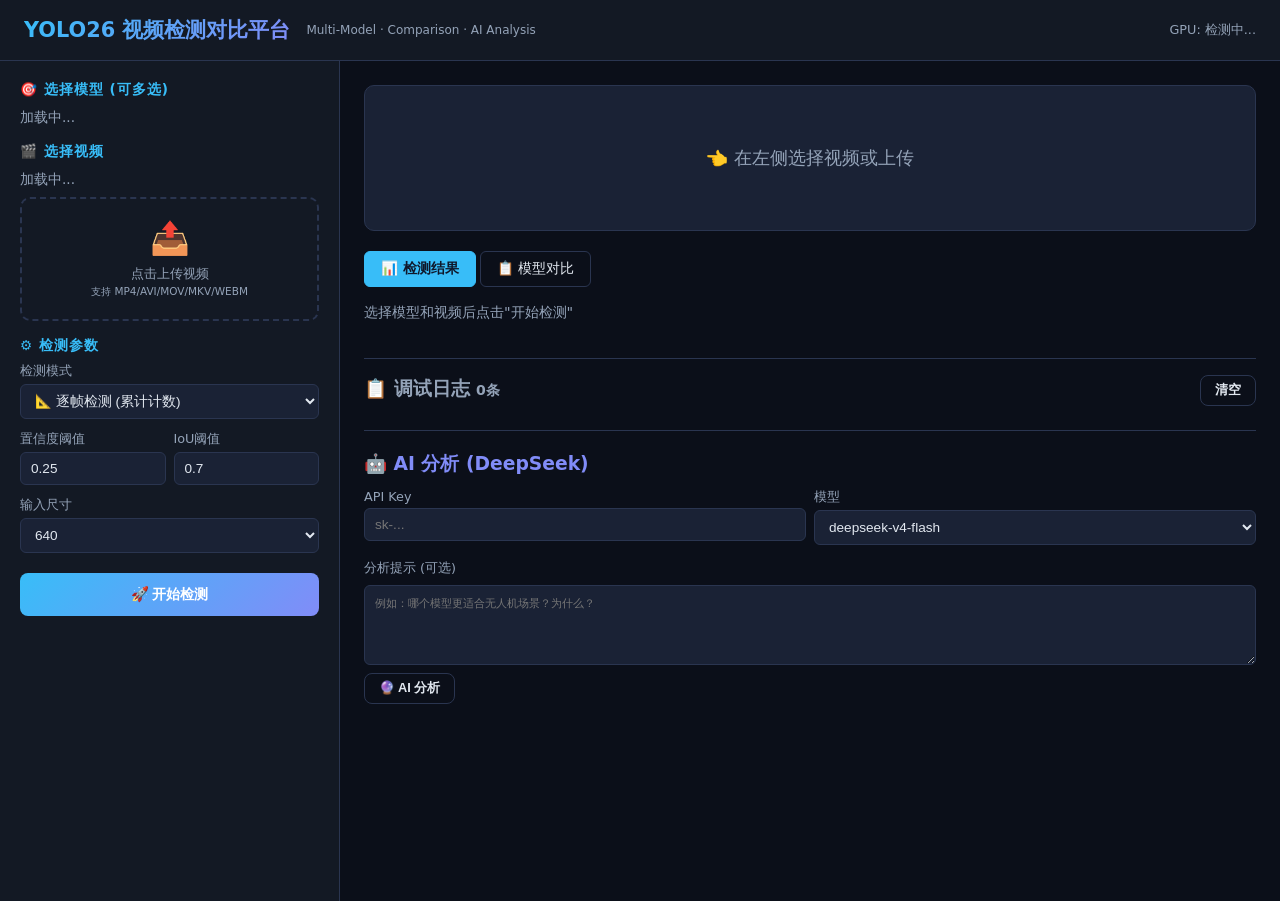
==== webapp/templates/index.html @ b9c60758 "v0.3: P2-Tracking改进模型训练 + 检测对比平台 + 知识库体系 ## 新增 - P2-Tracking改进模型 (ECA+CoordAtt+DySample+WeightedConc" ====
<!DOCTYPE html>
<html lang="zh-CN">
<head>
<meta charset="UTF-8">
<meta name="viewport" content="width=device-width, initial-scale=1.0">
<title>YOLO26 视频检测对比平台</title>
<style>
:root {
    --bg: #0b0f19;
    --bg2: #131924;
    --card: #1a2235;
    --card2: #1e2840;
    --border: #2a3550;
    --text: #e2e8f0;
    --text2: #94a3b8;
    --blue: #38bdf8;
    --purple: #818cf8;
    --pink: #f472b6;
    --green: #34d399;
    --yellow: #fbbf24;
    --red: #f87171;
    --radius: 10px;
    --shadow: 0 4px 24px rgba(0,0,0,0.4);
}
* { margin:0; padding:0; box-sizing:border-box; }
body {
    font-family: 'Segoe UI','PingFang SC','Microsoft YaHei',system-ui,sans-serif;
    background: var(--bg);
    color: var(--text);
    min-height: 100vh;
}
.header {
    background: var(--bg2);
    border-bottom: 1px solid var(--border);
    padding: 16px 24px;
    display: flex; align-items: center; gap: 16px;
    position: sticky; top:0; z-index: 50;
}
.header h1 {
    font-size: 1.3em;
    background: linear-gradient(135deg, var(--blue), var(--purple));
    -webkit-background-clip: text; -webkit-text-fill-color: transparent;
    background-clip: text;
}
.header .badge { font-size:0.75em; color:var(--text2); }

.main { display: grid; grid-template-columns: 340px 1fr; gap:0; min-height: calc(100vh - 60px); }

/* ─── Left Panel ─── */
.sidebar {
    background: var(--bg2);
    border-right: 1px solid var(--border);
    padding: 20px;
    overflow-y: auto;
    max-height: calc(100vh - 60px);
}
.sidebar h3 {
    font-size: 0.85em; color: var(--blue); text-transform: uppercase;
    letter-spacing: 1px; margin: 16px 0 8px;
}
.sidebar h3:first-child { margin-top:0; }

/* Model cards */
.model-folder { margin-bottom: 12px; }
.model-folder-title {
    font-size: 0.82em; font-weight: 700; color: var(--purple);
    padding: 6px 10px; background: rgba(129,140,248,0.08);
    border-radius: 6px; margin-bottom: 4px; cursor: pointer;
}
.model-item {
    display: flex; align-items: center; gap: 8px;
    padding: 8px 10px; border-radius: 6px; cursor: pointer;
    transition: background 0.15s; font-size:0.85em;
}
.model-item:hover { background: var(--card); }
.model-item input { accent-color: var(--blue); }
.model-item .size { color: var(--text2); font-size:0.78em; margin-left:auto; }

/* Video list */
.video-item {
    padding: 8px 10px; border-radius: 6px; cursor: pointer;
    font-size:0.84em; transition: background 0.15s;
    border: 1px solid transparent;
}
.video-item:hover { background: var(--card); }
.video-item.active { border-color: var(--blue); background: rgba(56,189,248,0.08); }
.video-item .folder-tag { font-size:0.7em; color:var(--text2); }

/* Controls */
.control-group { margin-bottom: 12px; }
.control-group label { display:block; font-size:0.8em; color:var(--text2); margin-bottom:4px; }
.control-group input, .control-group select {
    width:100%; padding:8px 10px; border-radius:6px; border:1px solid var(--border);
    background: var(--card); color: var(--text); font-size:0.85em;
}
.control-row { display:flex; gap:8px; }
.control-row .control-group { flex:1; }

.btn {
    width:100%; padding:12px; border:none; border-radius:8px; font-size:0.9em;
    font-weight:700; cursor:pointer; transition: all 0.15s; margin-top:8px;
}
.btn-primary { background: linear-gradient(135deg, var(--blue), var(--purple)); color:#fff; }
.btn-primary:hover { opacity:0.9; transform: translateY(-1px); }
.btn-primary:disabled { opacity:0.4; cursor:not-allowed; transform:none; }
.btn-sm { width:auto; padding:6px 14px; font-size:0.8em; margin-top:4px; }
.btn-outline {
    background: transparent; border:1px solid var(--border); color: var(--text);
}
.btn-outline:hover { border-color: var(--blue); }

/* Upload area */
.upload-zone {
    border: 2px dashed var(--border); border-radius: var(--radius);
    padding: 20px; text-align: center; cursor: pointer; margin-top:8px;
    transition: border-color 0.15s;
}
.upload-zone:hover { border-color: var(--blue); }
.upload-zone .icon { font-size: 2em; margin-bottom:8px; }
.upload-zone p { font-size:0.82em; color:var(--text2); }

/* ─── Right Panel ─── */
.content { padding: 24px; overflow-y: auto; }
.video-preview {
    width:100%; max-height:400px; background:var(--card); border-radius:var(--radius);
    border:1px solid var(--border); display:flex; align-items:center; justify-content:center;
    margin-bottom: 20px; position: relative; overflow:hidden;
}
.video-preview video { width:100%; max-height:400px; border-radius:var(--radius); }
.video-preview .placeholder { color:var(--text2); font-size:1.1em; text-align:center; padding:60px; }

/* Progress bar */
.progress-wrap {
    background: var(--card); border-radius:20px; height:8px; margin: 12px 0;
    overflow:hidden; border:1px solid var(--border);
}
.progress-bar {
    height:100%; border-radius:20px; background: linear-gradient(90deg, var(--blue), var(--green));
    transition: width 0.3s; width:0%;
}

/* Results */
.result-grid { display: grid; grid-template-columns: repeat(auto-fit, minmax(400px, 1fr)); gap: 16px; margin-top: 16px; }
.result-card {
    background: var(--card); border:1px solid var(--border); border-radius:var(--radius); padding:20px;
}
.result-card h3 { font-size:1em; margin-bottom: 12px; color: var(--blue); border-bottom:1px solid var(--border); padding-bottom:8px; }
.result-card .metric-row {
    display:flex; justify-content:space-between; padding:4px 0; font-size:0.85em;
    border-bottom: 1px solid rgba(42,53,80,0.5);
}
.result-card .metric-row .val { font-weight: 700; }

/* Comparison table */
.comp-table { width:100%; border-collapse:collapse; margin-top:12px; font-size:0.85em; }
.comp-table th { background: rgba(56,189,248,0.1); padding:10px 12px; text-align:left; color: var(--blue); font-weight:600; border-bottom:2px solid var(--border); }
.comp-table td { padding:10px 12px; border-bottom:1px solid var(--border); }
.comp-table tr:last-child td { border-bottom:none; }
.comp-table .highlight { color: var(--green); font-weight:700; }

/* Chart bars */
.bar-chart { margin:8px 0; }
.bar-chart .bar-row { display:flex; align-items:center; gap:8px; margin:4px 0; font-size:0.82em; }
.bar-chart .bar-label { width:100px; text-align:right; flex-shrink:0; }
.bar-chart .bar-track { flex:1; height:20px; background:var(--bg); border-radius:10px; overflow:hidden; position:relative; }
.bar-chart .bar-fill { height:100%; border-radius:10px; transition: width 0.5s; display:flex; align-items:center; padding-left:8px; font-size:0.75em; font-weight:700; color:#0f172a; }

/* DeepSeek Panel */
.ai-panel { margin-top:24px; border-top:1px solid var(--border); padding-top:20px; }
.ai-panel h3 { color:var(--purple); margin-bottom:12px; }
.ai-panel textarea { width:100%; height:80px; background:var(--card); border:1px solid var(--border); border-radius:6px; color:var(--text); padding:10px; font-size:0.85em; resize:vertical; margin-top:8px; }
.ai-response { background: var(--card); border:1px solid var(--border); border-radius:var(--radius); padding:16px; margin-top:12px; font-size:0.85em; line-height:1.7; white-space:pre-wrap; display:none; }

/* Status indicators */
.status { display:inline-block; width:8px; height:8px; border-radius:50%; margin-right:6px; }
.status.running { background:var(--yellow); animation: pulse 1s infinite; }
.status.done { background:var(--green); }
.status.error { background:var(--red); }
@keyframes pulse { 0%,100%{opacity:1} 50%{opacity:0.3} }

/* Toast */
.toast {
    position:fixed; top:20px; right:20px; padding:12px 20px; border-radius:8px;
    z-index:1000; font-size:0.85em; font-weight:600; display:none;
    animation: slideIn 0.3s ease;
}
.toast.success { background:var(--green); color:#0f172a; }
.toast.error { background:var(--red); color:#fff; }
@keyframes slideIn { from { transform:translateX(100%); opacity:0; } to { transform:translateX(0); opacity:1; } }

.tabs { display:flex; gap:4px; margin-bottom:16px; }
.tab {
    padding:8px 16px; border-radius:6px; cursor:pointer; font-size:0.85em;
    border:1px solid var(--border); transition:all 0.15s;
}
.tab.active { background:var(--blue); color:#0f172a; border-color:var(--blue); font-weight:700; }
.tab:hover:not(.active) { border-color:var(--text2); }

/* Responsive */
@media (max-width:900px) {
    .main { grid-template-columns: 1fr; }
    .sidebar { max-height:none; border-right:none; border-bottom:1px solid var(--border); }
    .result-grid { grid-template-columns: 1fr; }
}
</style>
</head>
<body>

<div class="header">
    <h1>YOLO26 视频检测对比平台</h1>
    <span class="badge">Multi-Model · Comparison · AI Analysis</span>
    <span style="margin-left:auto; font-size:0.8em; color:var(--text2);" id="gpuStatus">GPU: 检测中...</span>
</div>

<!-- Toast -->
<div class="toast" id="toast"></div>

<div class="main">
<!-- ═══ Left Sidebar ═══ -->
<div class="sidebar">

<h3>🎯 选择模型 (可多选)</h3>
<div id="modelList"><span style="color:var(--text2);font-size:0.85em;">加载中...</span></div>

<h3>🎬 选择视频</h3>
<div id="videoList"><span style="color:var(--text2);font-size:0.85em;">加载中...</span></div>

<div class="upload-zone" id="uploadZone" onclick="document.getElementById('fileInput').click()">
    <div class="icon">📤</div>
    <p>点击上传视频<br><span style="font-size:0.8em;">支持 MP4/AVI/MOV/MKV/WEBM</span></p>
</div>
<input type="file" id="fileInput" accept="video/*" style="display:none" onchange="handleUpload(this)">

<h3>⚙️ 检测参数</h3>
<div class="control-group">
    <label>检测模式</label>
    <select id="detectMode" style="width:100%;padding:8px 10px;border-radius:6px;border:1px solid var(--border);background:var(--card);color:var(--text);font-size:0.85em;">
        <option value="detect">📐 逐帧检测 (累计计数)</option>
        <option value="track">🎯 跟踪统计 (独立目标去重)</option>
    </select>
</div>
<div class="control-row">
<div class="control-group"><label>置信度阈值</label><input type="number" id="conf" value="0.25" step="0.05" min="0.05" max="0.95"></div>
<div class="control-group"><label>IoU阈值</label><input type="number" id="iou" value="0.7" step="0.05" min="0.1" max="0.95"></div>
</div>
<div class="control-group"><label>输入尺寸</label>
    <select id="imgSize"><option value="512">512</option><option value="640" selected>640</option><option value="768">768</option><option value="1024">1024</option></select>
</div>

<button class="btn btn-primary" id="runBtn" onclick="runDetection()">🚀 开始检测</button>
<div class="progress-wrap" id="progressWrap" style="display:none;"><div class="progress-bar" id="progressBar"></div></div>
<p id="progressText" style="font-size:0.8em;color:var(--text2);margin-top:4px;"></p>

</div>

<!-- ═══ Right Content ═══ -->
<div class="content">

<!-- Video Preview -->
<div class="video-preview" id="videoPreview">
    <div class="placeholder">👈 在左侧选择视频或上传</div>
</div>

<!-- Tabs -->
<div class="tabs">
    <div class="tab active" onclick="switchTab('results')">📊 检测结果</div>
    <div class="tab" onclick="switchTab('compare')">📋 模型对比</div>
</div>

<!-- Results -->
<div id="tab-results">
    <p style="color:var(--text2);font-size:0.9em;">选择模型和视频后点击"开始检测"</p>
    <div class="result-grid" id="resultGrid"></div>
</div>

<!-- Comparison -->
<div id="tab-compare" style="display:none;">
    <div id="compContent"><p style="color:var(--text2);">检测完成后自动生成对比</p></div>
</div>

<!-- Debug Log Panel -->
<div style="margin-top:20px;border-top:1px solid var(--border);padding-top:12px;">
    <div style="display:flex;justify-content:space-between;align-items:center;cursor:pointer;" onclick="document.getElementById('logPanel').style.display=document.getElementById('logPanel').style.display==='none'?'block':'none'">
        <h3 style="margin:0;color:var(--text2);">📋 调试日志 <span style="font-size:0.75em;" id="logCount">0条</span></h3>
        <button class="btn btn-outline btn-sm" onclick="event.stopPropagation();clearLogs()">清空</button>
    </div>
    <div id="logPanel" style="display:none;max-height:200px;overflow-y:auto;background:var(--bg);border:1px solid var(--border);border-radius:6px;padding:10px;margin-top:8px;font-family:Consolas,monospace;font-size:0.75em;line-height:1.6;white-space:pre-wrap;color:var(--text2);"></div>
</div>

<script>
let logLines = [];
function addLog(msg, type) {
    var colors = {info:'#94a3b8', ok:'#34d399', err:'#f87171', warn:'#fbbf24'};
    var now = new Date().toLocaleTimeString();
    logLines.push('[' + now + '] ' + msg);
    if (logLines.length > 200) logLines.shift();
    var panel = document.getElementById('logPanel');
    if (panel) {
        var color = colors[type] || '#94a3b8';
        var items = [];
        for (var i = 0; i < logLines.length; i++) {
            items.push('<span style="color:' + color + '">' + logLines[i] + '</span>');
        }
        panel.innerHTML = items.join('\n');
        panel.scrollTop = panel.scrollHeight;
    }
    document.getElementById('logCount').textContent = logLines.length + '条';
}
function clearLogs() { logLines=[]; document.getElementById('logPanel').innerHTML=''; document.getElementById('logCount').textContent='0条'; }
</script>

<!-- DeepSeek AI Panel -->
<div class="ai-panel">
    <h3>🤖 AI 分析 (DeepSeek)</h3>
    <div class="control-row">
        <div class="control-group"><label>API Key</label><input type="password" id="apiKey" placeholder="sk-..."></div>
        <div class="control-group"><label>模型</label>
            <select id="aiModel"><option>deepseek-v4-flash</option><option>deepseek-v4-pro</option><option disabled>deepseek-chat (2026/07弃用)</option><option disabled>deepseek-reasoner (2026/07弃用)</option></select>
        </div>
    </div>
    <label style="font-size:0.8em;color:var(--text2);">分析提示 (可选)</label>
    <textarea id="aiPrompt" placeholder="例如：哪个模型更适合无人机场景？为什么？"></textarea>
    <button class="btn btn-outline btn-sm" onclick="runAIAnalysis()">🔮 AI 分析</button>
    <div class="ai-response" id="aiResponse"></div>
</div>

</div>
</div>

<script>
// ─── State ───
let models = {}, videos = [], selectedVideo = null, detectionResults = [];
const COLORS = ['#38bdf8','#818cf8','#f472b6','#34d399','#fbbf24','#f87171','#a78bfa','#fb923c'];

// ─── Init ───
async function init() {
    await Promise.all([loadModels(), loadVideos(), checkGPU()]);
}
async function loadModels() {
    try {
        const r = await fetch('/api/models');
        models = await r.json();
        renderModels();
    } catch(e) { document.getElementById('modelList').innerHTML = '<span style="color:var(--red)">加载失败</span>'; }
}
function renderModels() {
    const el = document.getElementById('modelList');
    const folders = Object.keys(models);
    if (folders.length === 0) {
        el.innerHTML = '<p style="color:var(--yellow);font-size:0.82em;">暂无模型。请将.pt文件放入 webapp/models/&lt;模型名&gt;/ 目录</p>';
        return;
    }
    el.innerHTML = folders.map(f => `
        <div class="model-folder">
            <div class="model-folder-title" onclick="toggleFolder(this)">📁 '+f+' ('+models[f].count+')</div>
            <div class="folder-items">
                '+models[f].weights.map(w => `
                    <label class="model-item">
                        <input type="checkbox" value="${w.path+'" data-folder="'+f+'" data-name="'+w.name+'" onchange="onModelSelect()">
                        <span>'+w.name+'</span><span class="size">'+w.size_mb+'MB</span>
                    </label>
                `).join('')}
            </div>
        </div>
    `).join('');
}
async function loadVideos() {
    try {
        const r = await fetch('/api/videos');
        videos = await r.json();
        renderVideos();
    } catch(e) {}
}
function renderVideos() {
    const el = document.getElementById('videoList');
    if (videos.length === 0) {
        el.innerHTML = '<p style="color:var(--text2);font-size:0.82em;">暂无视频。放入 webapp/videos/ 或上传</p>';
        return;
    }
    el.innerHTML = videos.map((v, idx) => `
        <div class="video-item '+selectedVideo && selectedVideo.path===v.path ? 'active' : ''+'" data-video-idx="'+idx+'">
            🎬 '+v.name+'
            <div class="folder-tag">'+v.folder+'/ · '+v.size_mb+'MB</div>
        </div>
    `).join('');
    // 事件委托：点击视频项
    el.querySelectorAll('.video-item').forEach(item => {
        item.addEventListener('click', function() {
            const idx = parseInt(this.dataset.videoIdx);
            const v = videos[idx];
            selectVideo(v.path, v.name);
        });
    });
}
function toggleFolder(el) {
    const items = el.nextElementSibling;
    items.style.display = items.style.display === 'none' ? 'block' : 'none';
}

// ─── Video ───
function selectVideo(path, name) {
    selectedVideo = {path, name};
    renderVideos();
    const preview = document.getElementById('videoPreview');
    preview.innerHTML = '<video controls src="/video/'+name+'"><source src="/video/"+name+"">无法播放</video>';
}
async function handleUpload(input) {
    const file = input.files[0]; if(!file) return;
    const form = new FormData(); form.append('video', file);
    toast('上传中...', '');
    try {
        const r = await fetch('/api/upload', {method:'POST', body:form});
        const data = await r.json();
        if (data.error) { toast(data.error, 'error'); return; }
        toast('上传成功!', 'success');
        await loadVideos();
        selectVideo(data.path, data.name);
    } catch(e) { toast('上传失败: '+e, 'error'); }
}

// ─── Detection ───
function getSelectedModels() {
    const checks = document.querySelectorAll('#modelList input[type=checkbox]:checked');
    return Array.from(checks).map(c => c.value);
}

async function runDetection() {
    const modelPaths = getSelectedModels();
    if (!modelPaths.length) { toast('请选择至少一个模型', 'error'); return; }
    if (!selectedVideo) { toast('请选择视频', 'error'); return; }

    const btn = document.getElementById('runBtn');
    btn.disabled = true; btn.textContent = '⏳ 检测中...';
    document.getElementById('progressWrap').style.display = 'block';
    document.getElementById('progressText').textContent = '启动中...';
    detectionResults = [];
    document.getElementById('resultGrid').innerHTML = '';
    document.getElementById('aiResponse').style.display = 'none';

    try {
        addLog('发送检测请求: mode='+document.getElementById('detectMode').value+', models='+modelPaths.length+'', 'info');
        const r = await fetch('/api/detect', {
            method:'POST',
            headers:{'Content-Type':'application/json'},
            body: JSON.stringify({
                video_path: selectedVideo.path,
                model_paths: modelPaths,
                conf: parseFloat(document.getElementById('conf').value),
                iou: parseFloat(document.getElementById('iou').value),
                img_size: parseInt(document.getElementById('imgSize').value),
                mode: document.getElementById('detectMode').value,
            })
        });
        const resp = await r.json();
        if (resp.error) { addLog('后端错误: '+resp.error, 'err'); toast(resp.error, 'error'); btn.disabled=false; btn.textContent='🚀 开始检测'; return; }
        addLog('任务已创建: '+resp.task_id+'', 'ok');
        pollTask(resp.task_id);
    } catch(e) {
        addLog('启动失败: '+e.message, 'err');
        toast('启动失败: '+e, 'error');
        btn.disabled = false; btn.textContent = '🚀 开始检测';
    }
}

async function pollTask(taskId, attempts=0) {
    try {
        const r = await fetch('/api/task/'+taskId);
        const task = await r.json();
        document.getElementById('progressBar').style.width = task.progress + '%';
        document.getElementById('progressText').textContent = '进度: ' + task.progress + '% | 状态: ' + task.status;

        if (task.status === 'running') {
            if (attempts === 0) addLog('轮询开始: '+taskId+'', 'info');
            if (attempts > 300) {
                addLog('超时: 300次轮询无结果', 'err');
                toast('检测超时，请重试', 'error');
                document.getElementById('runBtn').disabled = false;
                document.getElementById('runBtn').textContent = '🚀 开始检测';
                return;
            }
            setTimeout(() => pollTask(taskId, attempts+1), 2000);
        } else if (task.status === 'done') {
            detectionResults = task.results || [];
            const errors = detectionResults.filter(r => r.error).length;
            addLog('任务完成: ' + detectionResults.length + '个结果, ' + errors + '个错误', errors > 0 ? 'warn' : 'ok');
            try {
                for (var ri = 0; ri < detectionResults.length; ri++) {
                    var r2 = detectionResults[ri];
                    if (r2.error) addLog('  ' + (r2.weight||r2.model||'?') + ': ERROR - ' + r2.error, 'err');
                    else addLog('  ' + (r2.weight||r2.model||'?') + ': ' + (r2.total_detections||r2.total_objects||'?') + ' obj, ' + (r2.fps||'?') + ' FPS', 'ok');
                }
            } catch(logErr) { addLog('日志记录异常: '+logErr.message, 'err'); }
            if (detectionResults.length === 0) {
                addLog('警告: 结果为空', 'warn');
                toast('检测完成但无结果', 'error');
            } else {
                try {
                    renderResults(detectionResults);
                    renderComparison(detectionResults);
                    toast('检测完成!', 'success');
                } catch(renderErr) {
                    addLog('渲染失败: '+renderErr.message, 'err');
                    addLog('Stack: '+renderErr.stack, 'err');
                    // Fallback: simple text display
                    const grid = document.getElementById('resultGrid');
                    grid.innerHTML = detectionResults.map(r =>
                        '<div class="result-card"><h3>'+ (r.weight||r.model||'?') +'</h3>' +
                        '<p>检测完成但渲染出错。输出视频: <a href="/output/'+(r.output_video_name||'')+'">'+(r.output_video_name||'无')+'</a></p>' +
                        '<p>目标数: '+(r.total_objects||r.total_detections||'?')+' | FPS: '+(r.fps||'?')+'</p></div>'
                    ).join('');
                    toast('检测完成(简化显示)', 'warn');
                }
            }
            const btn = document.getElementById('runBtn');
            btn.disabled = false; btn.textContent = '🚀 开始检测';
            document.getElementById('progressText').textContent = '✅ 检测完成!';
        } else {
            addLog('未知状态: '+task.status+'', 'warn');
            if (attempts < 5) setTimeout(() => pollTask(taskId, attempts+1), 2000);
            else toast('未知状态: '+task.status, 'error');
        }
    } catch(e) {
        if (attempts < 3) {
            setTimeout(() => pollTask(taskId, attempts+1), 3000);
        } else {
            toast('轮询失败: '+e.message, 'error');
            document.getElementById('runBtn').disabled = false;
            document.getElementById('runBtn').textContent = '🚀 开始检测';
        }
    }
}

// ─── Results ───
function renderResults(results) {
    var grid = document.getElementById('resultGrid');
    var html = '';
    for (var i = 0; i < results.length; i++) {
        var r = results[i];
        if (r.error) {
            html += '<div class="result-card"><h3>ERROR: ' + (r.weight||r.model||'?') + '</h3><p style="color:var(--red);">' + r.error + '</p></div>';
            continue;
        }
        var vidTag = '';
        if (r.output_video_name) {
            vidTag = '<div style="margin-bottom:12px;border-radius:8px;overflow:hidden;background:#000;"><video controls style="width:100%;max-height:300px;" src="/output/' + r.output_video_name + '"><source src="/output/' + r.output_video_name + '" type="video/mp4"></video></div>';
        }
        var uniqueTag = '';
        if (r.mode === 'tracking' && r.unique_by_class) {
            uniqueTag = '<div style="margin:8px 0;padding:12px;background:rgba(52,211,153,0.08);border:1px solid rgba(52,211,153,0.2);border-radius:8px;"><div style="font-size:0.9em;font-weight:700;color:var(--green);margin-bottom:6px;">独立目标数 (跟踪去重) 共 <b>' + r.unique_objects + '</b> 个</div></div>';
        }
        var dist = r.class_distribution || {};
        var classes = Object.keys(dist);
        var maxCls = 1;
        for (var j = 0; j < classes.length; j++) { if (dist[classes[j]] > maxCls) maxCls = dist[classes[j]]; }
        var barHtml = '';
        for (var j = 0; j < classes.length; j++) {
            var k = classes[j];
            var pct = (dist[k] / maxCls * 100).toFixed(0);
            barHtml += '<div class="bar-chart"><div class="bar-row"><span class="bar-label">' + k + '</span><div class="bar-track"><div class="bar-fill" style="width:' + pct + '%;background:' + COLORS[j % COLORS.length] + ';">' + dist[k] + '</div></div></div></div>';
        }
        html += '<div class="result-card">' +
            '<h3>' + (r.weight||r.model||'?') + ' <span style="color:var(--text2);font-weight:400;">(' + (r.model||'') + ')</span></h3>' +
            vidTag + uniqueTag +
            '<div class="metric-row"><span>总帧数</span><span class="val">' + (r.total_frames||0) + '</span></div>' +
            '<div class="metric-row"><span>检测框总数</span><span class="val">' + (r.total_detections||r.total_objects||0) + '</span></div>' +
            '<div class="metric-row"><span>每帧平均</span><span class="val" style="font-size:1.2em;color:var(--green);">' + (r.avg_per_frame||0) + '</span></div>' +
            '<div class="metric-row"><span>推理耗时</span><span class="val">' + (r.infer_time_ms||0) + ' ms</span></div>' +
            '<div class="metric-row"><span>推理FPS</span><span class="val">' + (r.fps||0) + '</span></div>' +
            '<div style="margin-top:12px;font-size:0.82em;color:var(--text2);">类别分布:</div>' + barHtml +
            '</div>';
    }
    grid.innerHTML = html;
}

function renderComparison(results) {
    if (results.length < 2) {
        document.getElementById('compContent').innerHTML = '<p style="color:var(--text2);">需要至少2个模型才能对比</p>';
        return;
    }
    var valid = results.filter(function(r) { return !r.error; });
    var html = '<table class="comp-table"><thead><tr><th>指标</th>';
    for (var i = 0; i < valid.length; i++) {
        html += '<th>' + (valid[i].weight || valid[i].model || '?') + '</th>';
    }
    html += '</tr></thead><tbody>';

    var metrics = [
        ['total_objects', '检测框总数', false],
        ['avg_per_frame', '每帧平均目标', false],
        ['fps', 'FPS', true],
        ['infer_time_ms', '推理耗时(ms)', false],
    ];
    for (var m = 0; m < metrics.length; m++) {
        var key = metrics[m][0], label = metrics[m][1], higher = metrics[m][2];
        var vals = valid.map(function(r) { return r[key] || 0; });
        var best = higher ? Math.max.apply(null, vals) : Math.min.apply(null, vals);
        html += '<tr><td>' + label + '</td>';
        for (var j = 0; j < vals.length; j++) {
            var isBest = Math.abs(vals[j] - best) < 0.01 || (higher ? vals[j] === best : vals[j] === best);
            var v = vals[j];
            var displayVal = (typeof v === 'number') ? (v % 1 === 0 ? v : v.toFixed(1)) : v;
            html += '<td class="' + (isBest ? 'highlight' : '') + '">' + displayVal + '</td>';
        }
        html += '</tr>';
    }

    // Class distribution comparison
    var allCls = {};
    for (var i = 0; i < valid.length; i++) {
        var dist = valid[i].class_distribution || {};
        for (var k in dist) { allCls[k] = true; }
    }
    var clsList = Object.keys(allCls).sort();
    for (var c = 0; c < clsList.length; c++) {
        var cls = clsList[c];
        var clsVals = valid.map(function(r) { return (r.class_distribution || {})[cls] || 0; });
        var clsBest = Math.max.apply(null, clsVals);
        html += '<tr><td>' + cls + '</td>';
        for (var j = 0; j < clsVals.length; j++) {
            html += '<td class="' + (clsVals[j] === clsBest ? 'highlight' : '') + '">' + clsVals[j] + '</td>';
        }
        html += '</tr>';
    }
    html += '</tbody></table>';

    // Winner summary
    var fpsVals = valid.map(function(r) { return r.fps || 0; });
    var bestFpsIdx = fpsVals.indexOf(Math.max.apply(null, fpsVals));
    html += '<div style="margin-top:16px;padding:12px;background:rgba(52,211,153,0.08);border-radius:8px;font-size:0.85em;">';
    html += '<strong>🏆 综合评估:</strong><br>';
    html += '• 最快推理: <span style="color:var(--green);">' + (valid[bestFpsIdx] ? valid[bestFpsIdx].weight : '?') + '</span> (' + fpsVals[bestFpsIdx].toFixed(1) + ' FPS)<br>';
    var objVals = valid.map(function(r) { return r.total_objects || r.total_detections || 0; });
    var bestObjIdx = objVals.indexOf(Math.max.apply(null, objVals));
    html += '• 最多检出: <span style="color:var(--green);">' + (valid[bestObjIdx] ? valid[bestObjIdx].weight : '?') + '</span> (' + objVals[bestObjIdx] + ' 个)</div>';

    document.getElementById('compContent').innerHTML = html;
}

// ─── Simple Markdown// ─── Simple Markdown → HTML ───
function md2html(md) {
    if (!md) return '';
    return md
        .replace(/&/g,'&amp;').replace(/</g,'&lt;').replace(/>/g,'&gt;')
        .replace(/\*\*(.+?)\*\*/g, '<b>$1</b>')
        .replace(/\*(.+?)\*/g, '<i>$1</i>')
        .replace(/^#{3} (.+)$/gm, '<h4 style="margin:12px 0 6px;color:var(--purple);">$1</h4>')
        .replace(/^#{2} (.+)$/gm, '<h3 style="margin:14px 0 8px;color:var(--blue);">$1</h3>')
        .replace(/^# (.+)$/gm, '<h2 style="margin:16px 0 8px;color:var(--blue);">$1</h2>')
        .replace(/^\- (.+)$/gm, '<li>$1</li>')
        .replace(/(<li>.*<\/li>\n?)+/g, '<ul style="padding-left:20px;margin:6px 0;">$&</ul>')
        .replace(/^(\d+)\. (.+)$/gm, '<li>$2</li>')
        .replace(/\n\n/g, '<br><br>')
        .replace(/\n/g, '<br>')
        .replace(/`([^`]+)`/g, '<code style="background:rgba(56,189,248,0.1);padding:2px 6px;border-radius:4px;font-family:Consolas,monospace;">$1</code>');
}

// ─── AI Analysis ───
async function runAIAnalysis() {
    const apiKey = document.getElementById('apiKey').value.trim();
    if (!apiKey) { toast('请填写 DeepSeek API Key', 'error'); return; }
    if (!detectionResults.length) { toast('请先运行检测', 'error'); return; }

    const respEl = document.getElementById('aiResponse');
    respEl.style.display = 'block';
    respEl.innerHTML = '⏳ AI 分析中...';

    try {
        const r = await fetch('/api/deepseek', {
            method:'POST',
            headers:{'Content-Type':'application/json'},
            body: JSON.stringify({
                api_key: apiKey,
                model: document.getElementById('aiModel').value,
                results: detectionResults.map(d => ({
                    model: d.weight || d.model,
                    total_objects: d.total_objects,
                    avg_per_frame: d.avg_per_frame,
                    fps: d.fps,
                    infer_time_ms: d.infer_time_ms,
                    class_distribution: d.class_distribution,
                })),
                prompt: document.getElementById('aiPrompt').value,
            })
        });
        const data = await r.json();
        if (data.error) {
            respEl.innerHTML = '<span style="color:var(--red);">❌ ' + data.error + '</span>';
        } else {
            respEl.innerHTML = '<strong style="font-size:1.05em;color:var(--purple);">🤖 AI 分析:</strong><br><br>' + md2html(data.content || JSON.stringify(data));
        }
    } catch(e) {
        respEl.innerHTML = '<span style="color:var(--red);">请求失败: '+e+'</span>`;
    }
}

// ─── Utils ───
function toast(msg, type) {
    const el = document.getElementById('toast');
    el.textContent = msg; el.className = 'toast ' + type; el.style.display = 'block';
    setTimeout(() => el.style.display = 'none', 3000);
}
async function checkGPU() {
    try {
        const r = await fetch('/api/detect', {method:'POST', headers:{'Content-Type':'application/json'}, body: JSON.stringify({video_path:'', model_paths:[]})});
    } catch(e) {}
    document.getElementById('gpuStatus').textContent = 'GPU: RTX 4060 Ti 8GB';
}

init();
</script>
</body>
</html>
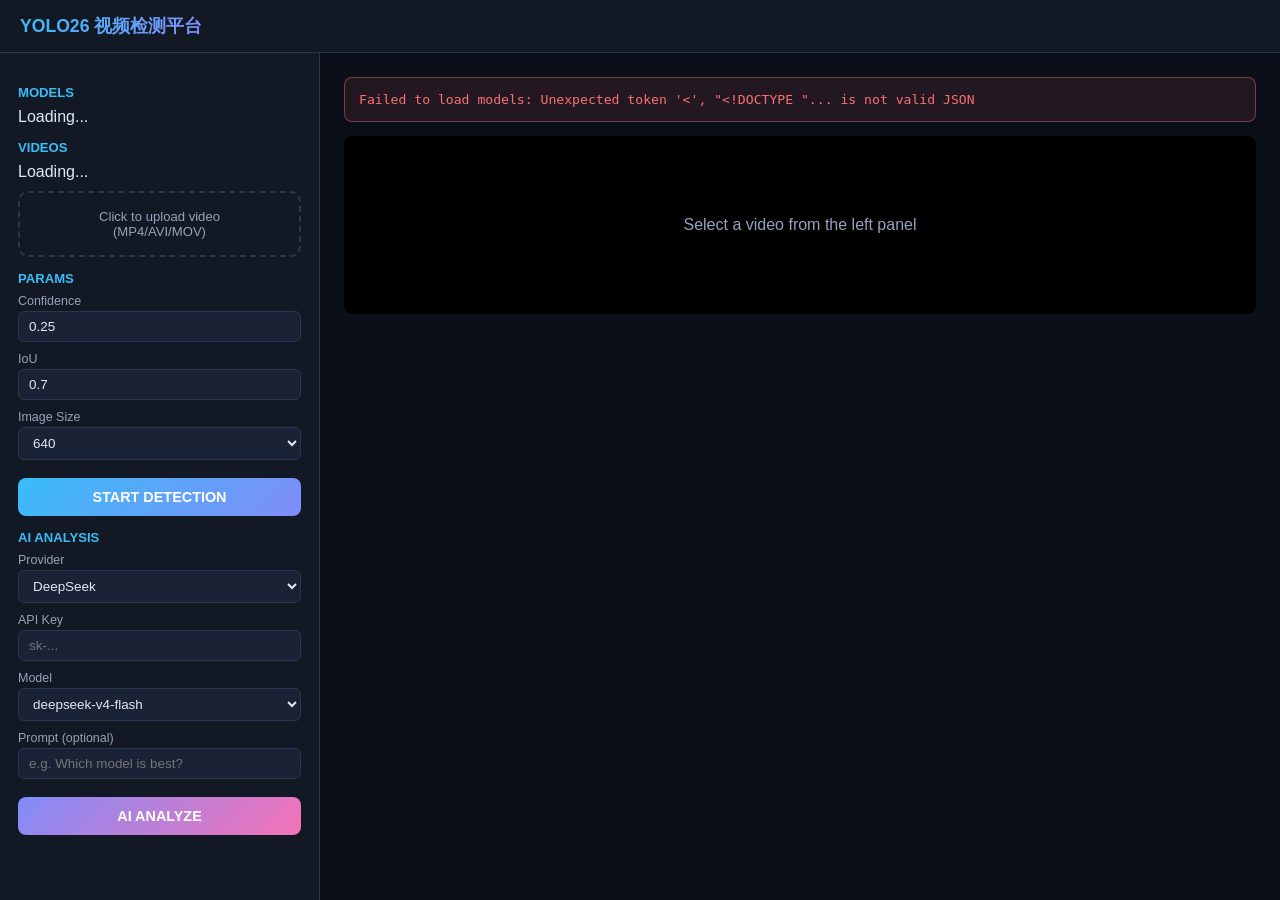
==== commit 9671392a: "v0.4: YOLOv12n+DecoupledDetect夺冠 + Qwen3本地LLM + 实验总结 ## 实验结果 (7个模型消融) - YOLOv12n+DecoupledDetect: mA" ====
--- a/webapp/templates/index.html
+++ b/webapp/templates/index.html
@@ -3,709 +3,377 @@
 <head>
 <meta charset="UTF-8">
 <meta name="viewport" content="width=device-width, initial-scale=1.0">
-<title>YOLO26 视频检测对比平台</title>
+<title>YOLO26 检测平台</title>
 <style>
-:root {
-    --bg: #0b0f19;
-    --bg2: #131924;
-    --card: #1a2235;
-    --card2: #1e2840;
-    --border: #2a3550;
-    --text: #e2e8f0;
-    --text2: #94a3b8;
-    --blue: #38bdf8;
-    --purple: #818cf8;
-    --pink: #f472b6;
-    --green: #34d399;
-    --yellow: #fbbf24;
-    --red: #f87171;
-    --radius: 10px;
-    --shadow: 0 4px 24px rgba(0,0,0,0.4);
-}
 * { margin:0; padding:0; box-sizing:border-box; }
-body {
-    font-family: 'Segoe UI','PingFang SC','Microsoft YaHei',system-ui,sans-serif;
-    background: var(--bg);
-    color: var(--text);
-    min-height: 100vh;
-}
-.header {
-    background: var(--bg2);
-    border-bottom: 1px solid var(--border);
-    padding: 16px 24px;
-    display: flex; align-items: center; gap: 16px;
-    position: sticky; top:0; z-index: 50;
-}
-.header h1 {
-    font-size: 1.3em;
-    background: linear-gradient(135deg, var(--blue), var(--purple));
-    -webkit-background-clip: text; -webkit-text-fill-color: transparent;
-    background-clip: text;
-}
-.header .badge { font-size:0.75em; color:var(--text2); }
-
-.main { display: grid; grid-template-columns: 340px 1fr; gap:0; min-height: calc(100vh - 60px); }
-
-/* ─── Left Panel ─── */
-.sidebar {
-    background: var(--bg2);
-    border-right: 1px solid var(--border);
-    padding: 20px;
-    overflow-y: auto;
-    max-height: calc(100vh - 60px);
-}
-.sidebar h3 {
-    font-size: 0.85em; color: var(--blue); text-transform: uppercase;
-    letter-spacing: 1px; margin: 16px 0 8px;
-}
-.sidebar h3:first-child { margin-top:0; }
-
-/* Model cards */
-.model-folder { margin-bottom: 12px; }
-.model-folder-title {
-    font-size: 0.82em; font-weight: 700; color: var(--purple);
-    padding: 6px 10px; background: rgba(129,140,248,0.08);
-    border-radius: 6px; margin-bottom: 4px; cursor: pointer;
-}
-.model-item {
-    display: flex; align-items: center; gap: 8px;
-    padding: 8px 10px; border-radius: 6px; cursor: pointer;
-    transition: background 0.15s; font-size:0.85em;
-}
-.model-item:hover { background: var(--card); }
-.model-item input { accent-color: var(--blue); }
-.model-item .size { color: var(--text2); font-size:0.78em; margin-left:auto; }
-
-/* Video list */
-.video-item {
-    padding: 8px 10px; border-radius: 6px; cursor: pointer;
-    font-size:0.84em; transition: background 0.15s;
-    border: 1px solid transparent;
-}
-.video-item:hover { background: var(--card); }
-.video-item.active { border-color: var(--blue); background: rgba(56,189,248,0.08); }
-.video-item .folder-tag { font-size:0.7em; color:var(--text2); }
-
-/* Controls */
-.control-group { margin-bottom: 12px; }
-.control-group label { display:block; font-size:0.8em; color:var(--text2); margin-bottom:4px; }
-.control-group input, .control-group select {
-    width:100%; padding:8px 10px; border-radius:6px; border:1px solid var(--border);
-    background: var(--card); color: var(--text); font-size:0.85em;
-}
-.control-row { display:flex; gap:8px; }
-.control-row .control-group { flex:1; }
-
-.btn {
-    width:100%; padding:12px; border:none; border-radius:8px; font-size:0.9em;
-    font-weight:700; cursor:pointer; transition: all 0.15s; margin-top:8px;
-}
-.btn-primary { background: linear-gradient(135deg, var(--blue), var(--purple)); color:#fff; }
-.btn-primary:hover { opacity:0.9; transform: translateY(-1px); }
-.btn-primary:disabled { opacity:0.4; cursor:not-allowed; transform:none; }
-.btn-sm { width:auto; padding:6px 14px; font-size:0.8em; margin-top:4px; }
-.btn-outline {
-    background: transparent; border:1px solid var(--border); color: var(--text);
-}
-.btn-outline:hover { border-color: var(--blue); }
-
-/* Upload area */
-.upload-zone {
-    border: 2px dashed var(--border); border-radius: var(--radius);
-    padding: 20px; text-align: center; cursor: pointer; margin-top:8px;
-    transition: border-color 0.15s;
-}
-.upload-zone:hover { border-color: var(--blue); }
-.upload-zone .icon { font-size: 2em; margin-bottom:8px; }
-.upload-zone p { font-size:0.82em; color:var(--text2); }
-
-/* ─── Right Panel ─── */
-.content { padding: 24px; overflow-y: auto; }
-.video-preview {
-    width:100%; max-height:400px; background:var(--card); border-radius:var(--radius);
-    border:1px solid var(--border); display:flex; align-items:center; justify-content:center;
-    margin-bottom: 20px; position: relative; overflow:hidden;
-}
-.video-preview video { width:100%; max-height:400px; border-radius:var(--radius); }
-.video-preview .placeholder { color:var(--text2); font-size:1.1em; text-align:center; padding:60px; }
-
-/* Progress bar */
-.progress-wrap {
-    background: var(--card); border-radius:20px; height:8px; margin: 12px 0;
-    overflow:hidden; border:1px solid var(--border);
-}
-.progress-bar {
-    height:100%; border-radius:20px; background: linear-gradient(90deg, var(--blue), var(--green));
-    transition: width 0.3s; width:0%;
-}
-
-/* Results */
-.result-grid { display: grid; grid-template-columns: repeat(auto-fit, minmax(400px, 1fr)); gap: 16px; margin-top: 16px; }
-.result-card {
-    background: var(--card); border:1px solid var(--border); border-radius:var(--radius); padding:20px;
-}
-.result-card h3 { font-size:1em; margin-bottom: 12px; color: var(--blue); border-bottom:1px solid var(--border); padding-bottom:8px; }
-.result-card .metric-row {
-    display:flex; justify-content:space-between; padding:4px 0; font-size:0.85em;
-    border-bottom: 1px solid rgba(42,53,80,0.5);
-}
-.result-card .metric-row .val { font-weight: 700; }
-
-/* Comparison table */
-.comp-table { width:100%; border-collapse:collapse; margin-top:12px; font-size:0.85em; }
-.comp-table th { background: rgba(56,189,248,0.1); padding:10px 12px; text-align:left; color: var(--blue); font-weight:600; border-bottom:2px solid var(--border); }
-.comp-table td { padding:10px 12px; border-bottom:1px solid var(--border); }
-.comp-table tr:last-child td { border-bottom:none; }
-.comp-table .highlight { color: var(--green); font-weight:700; }
-
-/* Chart bars */
-.bar-chart { margin:8px 0; }
-.bar-chart .bar-row { display:flex; align-items:center; gap:8px; margin:4px 0; font-size:0.82em; }
-.bar-chart .bar-label { width:100px; text-align:right; flex-shrink:0; }
-.bar-chart .bar-track { flex:1; height:20px; background:var(--bg); border-radius:10px; overflow:hidden; position:relative; }
-.bar-chart .bar-fill { height:100%; border-radius:10px; transition: width 0.5s; display:flex; align-items:center; padding-left:8px; font-size:0.75em; font-weight:700; color:#0f172a; }
-
-/* DeepSeek Panel */
-.ai-panel { margin-top:24px; border-top:1px solid var(--border); padding-top:20px; }
-.ai-panel h3 { color:var(--purple); margin-bottom:12px; }
-.ai-panel textarea { width:100%; height:80px; background:var(--card); border:1px solid var(--border); border-radius:6px; color:var(--text); padding:10px; font-size:0.85em; resize:vertical; margin-top:8px; }
-.ai-response { background: var(--card); border:1px solid var(--border); border-radius:var(--radius); padding:16px; margin-top:12px; font-size:0.85em; line-height:1.7; white-space:pre-wrap; display:none; }
-
-/* Status indicators */
-.status { display:inline-block; width:8px; height:8px; border-radius:50%; margin-right:6px; }
-.status.running { background:var(--yellow); animation: pulse 1s infinite; }
-.status.done { background:var(--green); }
-.status.error { background:var(--red); }
-@keyframes pulse { 0%,100%{opacity:1} 50%{opacity:0.3} }
-
-/* Toast */
-.toast {
-    position:fixed; top:20px; right:20px; padding:12px 20px; border-radius:8px;
-    z-index:1000; font-size:0.85em; font-weight:600; display:none;
-    animation: slideIn 0.3s ease;
-}
-.toast.success { background:var(--green); color:#0f172a; }
-.toast.error { background:var(--red); color:#fff; }
-@keyframes slideIn { from { transform:translateX(100%); opacity:0; } to { transform:translateX(0); opacity:1; } }
-
-.tabs { display:flex; gap:4px; margin-bottom:16px; }
-.tab {
-    padding:8px 16px; border-radius:6px; cursor:pointer; font-size:0.85em;
-    border:1px solid var(--border); transition:all 0.15s;
-}
-.tab.active { background:var(--blue); color:#0f172a; border-color:var(--blue); font-weight:700; }
-.tab:hover:not(.active) { border-color:var(--text2); }
-
-/* Responsive */
-@media (max-width:900px) {
-    .main { grid-template-columns: 1fr; }
-    .sidebar { max-height:none; border-right:none; border-bottom:1px solid var(--border); }
-    .result-grid { grid-template-columns: 1fr; }
-}
+body { font-family:'Segoe UI','Microsoft YaHei',sans-serif; background:#0b0f19; color:#e2e8f0; }
+.topbar { background:#131924; border-bottom:1px solid #2a3550; padding:14px 20px; font-size:1.1em; font-weight:700; }
+.topbar span { background:linear-gradient(135deg,#38bdf8,#818cf8); -webkit-background-clip:text; -webkit-text-fill-color:transparent; }
+.layout { display:flex; height:calc(100vh - 53px); }
+.sidebar { width:320px; background:#131924; border-right:1px solid #2a3550; padding:18px; overflow-y:auto; }
+.sidebar h3 { font-size:0.82em; color:#38bdf8; margin:14px 0 8px; }
+.main { flex:1; padding:24px; overflow-y:auto; }
+
+.model-row { display:flex; align-items:center; gap:8px; padding:7px 10px; cursor:pointer; border-radius:6px; font-size:0.84em; }
+.model-row:hover { background:#1a2235; }
+.model-row input { accent-color:#38bdf8; }
+.model-row .sz { color:#94a3b8; font-size:0.78em; margin-left:auto; }
+
+.video-row { padding:8px 10px; cursor:pointer; border-radius:6px; font-size:0.84em; border:1px solid transparent; }
+.video-row:hover { background:#1a2235; }
+.video-row.sel { border-color:#38bdf8; background:rgba(56,189,248,0.08); }
+.video-row .tag { font-size:0.72em; color:#94a3b8; }
+
+.upload-zone { border:2px dashed #2a3550; border-radius:10px; padding:16px; text-align:center; cursor:pointer; margin-top:10px; }
+.upload-zone:hover { border-color:#38bdf8; }
+.upload-zone p { font-size:0.82em; color:#94a3b8; }
+
+.ctrl { margin-bottom:10px; }
+.ctrl label { display:block; font-size:0.78em; color:#94a3b8; margin-bottom:3px; }
+.ctrl input, .ctrl select { width:100%; padding:7px 10px; border-radius:6px; border:1px solid #2a3550; background:#1a2235; color:#e2e8f0; font-size:0.84em; }
+.ctrl-row { display:flex; gap:8px; }
+.ctrl-row .ctrl { flex:1; }
+
+.btn { width:100%; padding:11px; border:none; border-radius:8px; font-size:0.9em; font-weight:700; cursor:pointer; margin-top:8px; }
+.btn-go { background:linear-gradient(135deg,#38bdf8,#818cf8); color:#fff; }
+.btn-go:disabled { opacity:0.4; cursor:not-allowed; }
+
+.progress-wrap { background:#1a2235; border-radius:20px; height:6px; margin:10px 0; overflow:hidden; display:none; }
+.progress-bar { height:100%; border-radius:20px; background:linear-gradient(90deg,#38bdf8,#34d399); width:0; }
+#progressText { font-size:0.78em; color:#94a3b8; }
+
+.video-box { background:#000; border-radius:8px; margin-bottom:16px; overflow:hidden; }
+.video-box video { width:100%; max-height:360px; }
+
+.result-card { background:#1a2235; border:1px solid #2a3550; border-radius:10px; padding:18px; margin-bottom:14px; }
+.result-card h3 { font-size:0.95em; color:#38bdf8; border-bottom:1px solid #2a3550; padding-bottom:8px; margin-bottom:10px; }
+.result-card .row { display:flex; justify-content:space-between; padding:3px 0; font-size:0.84em; border-bottom:1px solid rgba(42,53,80,0.4); }
+.result-card .row .val { font-weight:700; }
+.result-card .out-video { margin-top:10px; border-radius:6px; overflow:hidden; background:#000; }
+.result-card .out-video video { width:100%; max-height:260px; }
+
+.bar-wrap { margin:3px 0; }
+.bar-inner { display:flex; align-items:center; gap:8px; font-size:0.8em; }
+.bar-label { width:90px; text-align:right; flex-shrink:0; }
+.bar-track { flex:1; height:16px; background:#0b0f19; border-radius:8px; overflow:hidden; }
+.bar-fill { height:100%; border-radius:8px; display:flex; align-items:center; padding-left:6px; font-size:0.72em; font-weight:700; color:#0f172a; }
+
+.toast { position:fixed; top:16px; right:16px; padding:10px 18px; border-radius:8px; z-index:999; font-size:0.84em; font-weight:600; display:none; }
+.toast.ok { background:#34d399; color:#0f172a; }
+.toast.err { background:#f87171; color:#fff; }
+
+#errBox { display:none; background:rgba(248,113,113,0.1); border:1px solid rgba(248,113,113,0.4); border-radius:8px; padding:14px; margin-bottom:14px; color:#f87171; font-family:Consolas,monospace; font-size:0.82em; white-space:pre-wrap; }
 </style>
 </head>
 <body>
 
-<div class="header">
-    <h1>YOLO26 视频检测对比平台</h1>
-    <span class="badge">Multi-Model · Comparison · AI Analysis</span>
-    <span style="margin-left:auto; font-size:0.8em; color:var(--text2);" id="gpuStatus">GPU: 检测中...</span>
-</div>
-
-<!-- Toast -->
+<div class="topbar"><span>YOLO26 视频检测平台</span></div>
+
 <div class="toast" id="toast"></div>
 
+<div class="layout">
+
+<div class="sidebar">
+<h3>MODELS</h3>
+<div id="modelList">Loading...</div>
+
+<h3>VIDEOS</h3>
+<div id="videoList">Loading...</div>
+
+<div class="upload-zone" onclick="document.getElementById('fileInput').click()">
+    <p>Click to upload video<br>(MP4/AVI/MOV)</p>
+</div>
+<input type="file" id="fileInput" accept="video/*" style="display:none" onchange="uploadVideo()">
+
+<h3>PARAMS</h3>
+<div class="ctrl"><label>Confidence</label><input type="number" id="conf" value="0.25" step="0.05" min="0.05" max="0.95"></div>
+<div class="ctrl"><label>IoU</label><input type="number" id="iou" value="0.7" step="0.05" min="0.1" max="0.95"></div>
+<div class="ctrl"><label>Image Size</label><select id="imgSize"><option value="512">512</option><option value="640" selected>640</option><option value="768">768</option></select></div>
+
+<button class="btn btn-go" id="runBtn" onclick="startDetection()">START DETECTION</button>
+<div class="progress-wrap" id="progressWrap"><div class="progress-bar" id="progressBar"></div></div>
+<div id="progressText"></div>
+
+<h3>AI ANALYSIS</h3>
+<div class="ctrl"><label>Provider</label>
+    <select id="aiProvider" onchange="var l=document.getElementById('localNote');var k=document.getElementById('apiKey');if(this.value==='local'){k.style.display='none';if(l)l.style.display='block';}else{k.style.display='block';if(l)l.style.display='none';}">
+        <option value="deepseek">DeepSeek</option>
+        <option value="local">Qwen3-4B (Local)</option>
+    </select>
+</div>
+<div id="localNote" style="display:none;font-size:0.75em;color:#34d399;margin-bottom:8px;">CPU推理，无需API Key</div>
+<div class="ctrl" id="apiKeyWrap"><label>API Key</label><input type="password" id="apiKey" placeholder="sk-..."></div>
+<div class="ctrl"><label>Model</label>
+    <select id="aiModel">
+        <option>deepseek-v4-flash</option>
+        <option>deepseek-v4-pro</option>
+    </select>
+</div>
+<div class="ctrl"><label>Prompt (optional)</label><input type="text" id="aiPrompt" placeholder="e.g. Which model is best?"></div>
+<button class="btn btn-go" onclick="runAI()" style="background:linear-gradient(135deg,#818cf8,#f472b6);">AI ANALYZE</button>
+<div id="aiResponse" style="display:none;margin-top:10px;padding:10px;background:#1a2235;border-radius:8px;font-size:0.82em;line-height:1.6;max-height:300px;overflow-y:auto;"></div>
+
+</div>
+
 <div class="main">
-<!-- ═══ Left Sidebar ═══ -->
-<div class="sidebar">
-
-<h3>🎯 选择模型 (可多选)</h3>
-<div id="modelList"><span style="color:var(--text2);font-size:0.85em;">加载中...</span></div>
-
-<h3>🎬 选择视频</h3>
-<div id="videoList"><span style="color:var(--text2);font-size:0.85em;">加载中...</span></div>
-
-<div class="upload-zone" id="uploadZone" onclick="document.getElementById('fileInput').click()">
-    <div class="icon">📤</div>
-    <p>点击上传视频<br><span style="font-size:0.8em;">支持 MP4/AVI/MOV/MKV/WEBM</span></p>
-</div>
-<input type="file" id="fileInput" accept="video/*" style="display:none" onchange="handleUpload(this)">
-
-<h3>⚙️ 检测参数</h3>
-<div class="control-group">
-    <label>检测模式</label>
-    <select id="detectMode" style="width:100%;padding:8px 10px;border-radius:6px;border:1px solid var(--border);background:var(--card);color:var(--text);font-size:0.85em;">
-        <option value="detect">📐 逐帧检测 (累计计数)</option>
-        <option value="track">🎯 跟踪统计 (独立目标去重)</option>
-    </select>
-</div>
-<div class="control-row">
-<div class="control-group"><label>置信度阈值</label><input type="number" id="conf" value="0.25" step="0.05" min="0.05" max="0.95"></div>
-<div class="control-group"><label>IoU阈值</label><input type="number" id="iou" value="0.7" step="0.05" min="0.1" max="0.95"></div>
-</div>
-<div class="control-group"><label>输入尺寸</label>
-    <select id="imgSize"><option value="512">512</option><option value="640" selected>640</option><option value="768">768</option><option value="1024">1024</option></select>
-</div>
-
-<button class="btn btn-primary" id="runBtn" onclick="runDetection()">🚀 开始检测</button>
-<div class="progress-wrap" id="progressWrap" style="display:none;"><div class="progress-bar" id="progressBar"></div></div>
-<p id="progressText" style="font-size:0.8em;color:var(--text2);margin-top:4px;"></p>
-
-</div>
-
-<!-- ═══ Right Content ═══ -->
-<div class="content">
-
-<!-- Video Preview -->
-<div class="video-preview" id="videoPreview">
-    <div class="placeholder">👈 在左侧选择视频或上传</div>
-</div>
-
-<!-- Tabs -->
-<div class="tabs">
-    <div class="tab active" onclick="switchTab('results')">📊 检测结果</div>
-    <div class="tab" onclick="switchTab('compare')">📋 模型对比</div>
-</div>
-
-<!-- Results -->
-<div id="tab-results">
-    <p style="color:var(--text2);font-size:0.9em;">选择模型和视频后点击"开始检测"</p>
-    <div class="result-grid" id="resultGrid"></div>
-</div>
-
-<!-- Comparison -->
-<div id="tab-compare" style="display:none;">
-    <div id="compContent"><p style="color:var(--text2);">检测完成后自动生成对比</p></div>
-</div>
-
-<!-- Debug Log Panel -->
-<div style="margin-top:20px;border-top:1px solid var(--border);padding-top:12px;">
-    <div style="display:flex;justify-content:space-between;align-items:center;cursor:pointer;" onclick="document.getElementById('logPanel').style.display=document.getElementById('logPanel').style.display==='none'?'block':'none'">
-        <h3 style="margin:0;color:var(--text2);">📋 调试日志 <span style="font-size:0.75em;" id="logCount">0条</span></h3>
-        <button class="btn btn-outline btn-sm" onclick="event.stopPropagation();clearLogs()">清空</button>
-    </div>
-    <div id="logPanel" style="display:none;max-height:200px;overflow-y:auto;background:var(--bg);border:1px solid var(--border);border-radius:6px;padding:10px;margin-top:8px;font-family:Consolas,monospace;font-size:0.75em;line-height:1.6;white-space:pre-wrap;color:var(--text2);"></div>
+<div id="errBox"></div>
+<div class="video-box" id="videoPreview">
+    <div style="text-align:center;padding:80px;color:#94a3b8;">Select a video from the left panel</div>
+</div>
+<div id="resultGrid"></div>
+</div>
+
 </div>
 
 <script>
-let logLines = [];
-function addLog(msg, type) {
-    var colors = {info:'#94a3b8', ok:'#34d399', err:'#f87171', warn:'#fbbf24'};
-    var now = new Date().toLocaleTimeString();
-    logLines.push('[' + now + '] ' + msg);
-    if (logLines.length > 200) logLines.shift();
-    var panel = document.getElementById('logPanel');
-    if (panel) {
-        var color = colors[type] || '#94a3b8';
-        var items = [];
-        for (var i = 0; i < logLines.length; i++) {
-            items.push('<span style="color:' + color + '">' + logLines[i] + '</span>');
-        }
-        panel.innerHTML = items.join('\n');
-        panel.scrollTop = panel.scrollHeight;
+// ─── Global Error Display ───
+window.onerror = function(msg, url, line, col, err) {
+    var el = document.getElementById('errBox');
+    el.style.display = 'block';
+    el.textContent = 'JS ERROR: ' + msg + ' (line ' + line + ')';
+    return false;
+};
+
+// ─── State ───
+var models = {};
+var videos = [];
+var selectedVideo = null;
+var detectionResults = [];
+var pollingTimer = null;
+var COLORS = ['#38bdf8','#818cf8','#f472b6','#34d399','#fbbf24','#f87171'];
+
+// ─── Toast ───
+function toast(msg, type) {
+    var el = document.getElementById('toast');
+    el.textContent = msg;
+    el.className = 'toast ' + (type || 'ok');
+    el.style.display = 'block';
+    setTimeout(function() { el.style.display = 'none'; }, 3000);
+}
+
+// ─── Init ───
+function init() {
+    fetch('/api/models').then(function(r) { return r.json(); }).then(function(d) {
+        models = d;
+        renderModels();
+    }).catch(function(e) { document.getElementById('errBox').style.display='block'; document.getElementById('errBox').textContent='Failed to load models: '+e.message; });
+
+    fetch('/api/videos').then(function(r) { return r.json(); }).then(function(d) {
+        videos = d;
+        renderVideos();
+    }).catch(function(e) {});
+}
+
+function renderModels() {
+    var el = document.getElementById('modelList');
+    var folders = Object.keys(models);
+    if (!folders.length) { el.innerHTML = '<p style="color:#94a3b8;font-size:0.82em;">No models found</p>'; return; }
+    var h = '';
+    for (var fi = 0; fi < folders.length; fi++) {
+        var f = folders[fi];
+        var info = models[f];
+        h += '<div style="font-size:0.82em;font-weight:700;color:#818cf8;padding:4px 6px;">' + f + ' (' + info.count + ')</div>';
+        for (var wi = 0; wi < info.weights.length; wi++) {
+            var w = info.weights[wi];
+            h += '<label class="model-row"><input type="checkbox" value="' + w.path + '"><span>' + w.name + '</span><span class="sz">' + w.size_mb + 'MB</span></label>';
+        }
     }
-    document.getElementById('logCount').textContent = logLines.length + '条';
-}
-function clearLogs() { logLines=[]; document.getElementById('logPanel').innerHTML=''; document.getElementById('logCount').textContent='0条'; }
-</script>
-
-<!-- DeepSeek AI Panel -->
-<div class="ai-panel">
-    <h3>🤖 AI 分析 (DeepSeek)</h3>
-    <div class="control-row">
-        <div class="control-group"><label>API Key</label><input type="password" id="apiKey" placeholder="sk-..."></div>
-        <div class="control-group"><label>模型</label>
-            <select id="aiModel"><option>deepseek-v4-flash</option><option>deepseek-v4-pro</option><option disabled>deepseek-chat (2026/07弃用)</option><option disabled>deepseek-reasoner (2026/07弃用)</option></select>
-        </div>
-    </div>
-    <label style="font-size:0.8em;color:var(--text2);">分析提示 (可选)</label>
-    <textarea id="aiPrompt" placeholder="例如：哪个模型更适合无人机场景？为什么？"></textarea>
-    <button class="btn btn-outline btn-sm" onclick="runAIAnalysis()">🔮 AI 分析</button>
-    <div class="ai-response" id="aiResponse"></div>
-</div>
-
-</div>
-</div>
-
-<script>
-// ─── State ───
-let models = {}, videos = [], selectedVideo = null, detectionResults = [];
-const COLORS = ['#38bdf8','#818cf8','#f472b6','#34d399','#fbbf24','#f87171','#a78bfa','#fb923c'];
-
-// ─── Init ───
-async function init() {
-    await Promise.all([loadModels(), loadVideos(), checkGPU()]);
-}
-async function loadModels() {
-    try {
-        const r = await fetch('/api/models');
-        models = await r.json();
-        renderModels();
-    } catch(e) { document.getElementById('modelList').innerHTML = '<span style="color:var(--red)">加载失败</span>'; }
-}
-function renderModels() {
-    const el = document.getElementById('modelList');
-    const folders = Object.keys(models);
-    if (folders.length === 0) {
-        el.innerHTML = '<p style="color:var(--yellow);font-size:0.82em;">暂无模型。请将.pt文件放入 webapp/models/&lt;模型名&gt;/ 目录</p>';
-        return;
+    el.innerHTML = h;
+}
+
+function renderVideos() {
+    var el = document.getElementById('videoList');
+    if (!videos.length) { el.innerHTML = '<p style="color:#94a3b8;font-size:0.82em;">No videos</p>'; return; }
+    var h = '';
+    for (var vi = 0; vi < videos.length; vi++) {
+        var v = videos[vi];
+        var cls = (selectedVideo && selectedVideo.path === v.path) ? ' sel' : '';
+        h += '<div class="video-row' + cls + '" data-idx="' + vi + '">' + v.name + '<div class="tag">' + v.size_mb + 'MB</div></div>';
     }
-    el.innerHTML = folders.map(f => `
-        <div class="model-folder">
-            <div class="model-folder-title" onclick="toggleFolder(this)">📁 '+f+' ('+models[f].count+')</div>
-            <div class="folder-items">
-                '+models[f].weights.map(w => `
-                    <label class="model-item">
-                        <input type="checkbox" value="${w.path+'" data-folder="'+f+'" data-name="'+w.name+'" onchange="onModelSelect()">
-                        <span>'+w.name+'</span><span class="size">'+w.size_mb+'MB</span>
-                    </label>
-                `).join('')}
-            </div>
-        </div>
-    `).join('');
-}
-async function loadVideos() {
-    try {
-        const r = await fetch('/api/videos');
-        videos = await r.json();
+    el.innerHTML = h;
+    // Add click handlers
+    var rows = el.querySelectorAll('.video-row');
+    for (var ri = 0; ri < rows.length; ri++) {
+        rows[ri].addEventListener('click', function() {
+            var idx = parseInt(this.getAttribute('data-idx'));
+            selectVideo(videos[idx]);
+        });
+    }
+}
+
+function selectVideo(v) {
+    selectedVideo = v;
+    renderVideos();
+    document.getElementById('videoPreview').innerHTML = '<video controls src="/video/' + v.name + '"><source src="/video/' + v.name + '"></video>';
+}
+
+function uploadVideo() {
+    var file = document.getElementById('fileInput').files[0];
+    if (!file) return;
+    var form = new FormData();
+    form.append('video', file);
+    toast('Uploading...');
+    fetch('/api/upload', { method:'POST', body:form }).then(function(r) { return r.json(); }).then(function(d) {
+        if (d.error) { toast(d.error, 'err'); return; }
+        toast('Uploaded!', 'ok');
+        return fetch('/api/videos');
+    }).then(function(r) { return r.json(); }).then(function(d) {
+        videos = d;
         renderVideos();
-    } catch(e) {}
-}
-function renderVideos() {
-    const el = document.getElementById('videoList');
-    if (videos.length === 0) {
-        el.innerHTML = '<p style="color:var(--text2);font-size:0.82em;">暂无视频。放入 webapp/videos/ 或上传</p>';
-        return;
-    }
-    el.innerHTML = videos.map((v, idx) => `
-        <div class="video-item '+selectedVideo && selectedVideo.path===v.path ? 'active' : ''+'" data-video-idx="'+idx+'">
-            🎬 '+v.name+'
-            <div class="folder-tag">'+v.folder+'/ · '+v.size_mb+'MB</div>
-        </div>
-    `).join('');
-    // 事件委托：点击视频项
-    el.querySelectorAll('.video-item').forEach(item => {
-        item.addEventListener('click', function() {
-            const idx = parseInt(this.dataset.videoIdx);
-            const v = videos[idx];
-            selectVideo(v.path, v.name);
-        });
+        if (videos.length) selectVideo(videos[videos.length - 1]);
+    }).catch(function(e) { toast('Upload failed: ' + e.message, 'err'); });
+}
+
+// ─── Detection ───
+function getCheckedModels() {
+    var checks = document.querySelectorAll('#modelList input[type=checkbox]:checked');
+    var paths = [];
+    for (var i = 0; i < checks.length; i++) { paths.push(checks[i].value); }
+    return paths;
+}
+
+function startDetection() {
+    var modelPaths = getCheckedModels();
+    if (!modelPaths.length) { toast('Select at least one model', 'err'); return; }
+    if (!selectedVideo) { toast('Select a video first', 'err'); return; }
+
+    var btn = document.getElementById('runBtn');
+    btn.disabled = true;
+    btn.textContent = 'RUNNING...';
+    document.getElementById('progressWrap').style.display = 'block';
+    document.getElementById('progressBar').style.width = '0%';
+    document.getElementById('progressText').textContent = 'Starting...';
+    document.getElementById('resultGrid').innerHTML = '';
+    document.getElementById('errBox').style.display = 'none';
+
+    fetch('/api/detect', {
+        method: 'POST',
+        headers: {'Content-Type': 'application/json'},
+        body: JSON.stringify({
+            video_path: selectedVideo.path,
+            model_paths: modelPaths,
+            mode: document.getElementById('detectMode') ? document.getElementById('detectMode').value : 'detect',
+            conf: parseFloat(document.getElementById('conf').value) || 0.25,
+            iou: parseFloat(document.getElementById('iou').value) || 0.7,
+            img_size: parseInt(document.getElementById('imgSize').value) || 640
+        })
+    }).then(function(r) { return r.json(); }).then(function(d) {
+        if (d.error) { toast(d.error, 'err'); resetBtn(); return; }
+        pollTask(d.task_id);
+    }).catch(function(e) {
+        toast('Request failed: ' + e.message, 'err');
+        resetBtn();
     });
 }
-function toggleFolder(el) {
-    const items = el.nextElementSibling;
-    items.style.display = items.style.display === 'none' ? 'block' : 'none';
-}
-
-// ─── Video ───
-function selectVideo(path, name) {
-    selectedVideo = {path, name};
-    renderVideos();
-    const preview = document.getElementById('videoPreview');
-    preview.innerHTML = '<video controls src="/video/'+name+'"><source src="/video/"+name+"">无法播放</video>';
-}
-async function handleUpload(input) {
-    const file = input.files[0]; if(!file) return;
-    const form = new FormData(); form.append('video', file);
-    toast('上传中...', '');
-    try {
-        const r = await fetch('/api/upload', {method:'POST', body:form});
-        const data = await r.json();
-        if (data.error) { toast(data.error, 'error'); return; }
-        toast('上传成功!', 'success');
-        await loadVideos();
-        selectVideo(data.path, data.name);
-    } catch(e) { toast('上传失败: '+e, 'error'); }
-}
-
-// ─── Detection ───
-function getSelectedModels() {
-    const checks = document.querySelectorAll('#modelList input[type=checkbox]:checked');
-    return Array.from(checks).map(c => c.value);
-}
-
-async function runDetection() {
-    const modelPaths = getSelectedModels();
-    if (!modelPaths.length) { toast('请选择至少一个模型', 'error'); return; }
-    if (!selectedVideo) { toast('请选择视频', 'error'); return; }
-
-    const btn = document.getElementById('runBtn');
-    btn.disabled = true; btn.textContent = '⏳ 检测中...';
-    document.getElementById('progressWrap').style.display = 'block';
-    document.getElementById('progressText').textContent = '启动中...';
-    detectionResults = [];
-    document.getElementById('resultGrid').innerHTML = '';
-    document.getElementById('aiResponse').style.display = 'none';
-
-    try {
-        addLog('发送检测请求: mode='+document.getElementById('detectMode').value+', models='+modelPaths.length+'', 'info');
-        const r = await fetch('/api/detect', {
-            method:'POST',
-            headers:{'Content-Type':'application/json'},
-            body: JSON.stringify({
-                video_path: selectedVideo.path,
-                model_paths: modelPaths,
-                conf: parseFloat(document.getElementById('conf').value),
-                iou: parseFloat(document.getElementById('iou').value),
-                img_size: parseInt(document.getElementById('imgSize').value),
-                mode: document.getElementById('detectMode').value,
-            })
-        });
-        const resp = await r.json();
-        if (resp.error) { addLog('后端错误: '+resp.error, 'err'); toast(resp.error, 'error'); btn.disabled=false; btn.textContent='🚀 开始检测'; return; }
-        addLog('任务已创建: '+resp.task_id+'', 'ok');
-        pollTask(resp.task_id);
-    } catch(e) {
-        addLog('启动失败: '+e.message, 'err');
-        toast('启动失败: '+e, 'error');
-        btn.disabled = false; btn.textContent = '🚀 开始检测';
-    }
-}
-
-async function pollTask(taskId, attempts=0) {
-    try {
-        const r = await fetch('/api/task/'+taskId);
-        const task = await r.json();
+
+function resetBtn() {
+    var btn = document.getElementById('runBtn');
+    btn.disabled = false;
+    btn.textContent = 'START DETECTION';
+    document.getElementById('progressWrap').style.display = 'none';
+}
+
+function pollTask(taskId) {
+    fetch('/api/task/' + taskId).then(function(r) { return r.json(); }).then(function(task) {
         document.getElementById('progressBar').style.width = task.progress + '%';
-        document.getElementById('progressText').textContent = '进度: ' + task.progress + '% | 状态: ' + task.status;
+        document.getElementById('progressText').textContent = 'Progress: ' + task.progress + '% | Status: ' + task.status;
 
         if (task.status === 'running') {
-            if (attempts === 0) addLog('轮询开始: '+taskId+'', 'info');
-            if (attempts > 300) {
-                addLog('超时: 300次轮询无结果', 'err');
-                toast('检测超时，请重试', 'error');
-                document.getElementById('runBtn').disabled = false;
-                document.getElementById('runBtn').textContent = '🚀 开始检测';
-                return;
-            }
-            setTimeout(() => pollTask(taskId, attempts+1), 2000);
+            pollingTimer = setTimeout(function() { pollTask(taskId); }, 2000);
         } else if (task.status === 'done') {
-            detectionResults = task.results || [];
-            const errors = detectionResults.filter(r => r.error).length;
-            addLog('任务完成: ' + detectionResults.length + '个结果, ' + errors + '个错误', errors > 0 ? 'warn' : 'ok');
-            try {
-                for (var ri = 0; ri < detectionResults.length; ri++) {
-                    var r2 = detectionResults[ri];
-                    if (r2.error) addLog('  ' + (r2.weight||r2.model||'?') + ': ERROR - ' + r2.error, 'err');
-                    else addLog('  ' + (r2.weight||r2.model||'?') + ': ' + (r2.total_detections||r2.total_objects||'?') + ' obj, ' + (r2.fps||'?') + ' FPS', 'ok');
-                }
-            } catch(logErr) { addLog('日志记录异常: '+logErr.message, 'err'); }
-            if (detectionResults.length === 0) {
-                addLog('警告: 结果为空', 'warn');
-                toast('检测完成但无结果', 'error');
-            } else {
-                try {
-                    renderResults(detectionResults);
-                    renderComparison(detectionResults);
-                    toast('检测完成!', 'success');
-                } catch(renderErr) {
-                    addLog('渲染失败: '+renderErr.message, 'err');
-                    addLog('Stack: '+renderErr.stack, 'err');
-                    // Fallback: simple text display
-                    const grid = document.getElementById('resultGrid');
-                    grid.innerHTML = detectionResults.map(r =>
-                        '<div class="result-card"><h3>'+ (r.weight||r.model||'?') +'</h3>' +
-                        '<p>检测完成但渲染出错。输出视频: <a href="/output/'+(r.output_video_name||'')+'">'+(r.output_video_name||'无')+'</a></p>' +
-                        '<p>目标数: '+(r.total_objects||r.total_detections||'?')+' | FPS: '+(r.fps||'?')+'</p></div>'
-                    ).join('');
-                    toast('检测完成(简化显示)', 'warn');
-                }
-            }
-            const btn = document.getElementById('runBtn');
-            btn.disabled = false; btn.textContent = '🚀 开始检测';
-            document.getElementById('progressText').textContent = '✅ 检测完成!';
+            resetBtn();
+            document.getElementById('progressText').textContent = 'DONE!';
+            showResults(task.results || []);
         } else {
-            addLog('未知状态: '+task.status+'', 'warn');
-            if (attempts < 5) setTimeout(() => pollTask(taskId, attempts+1), 2000);
-            else toast('未知状态: '+task.status, 'error');
-        }
-    } catch(e) {
-        if (attempts < 3) {
-            setTimeout(() => pollTask(taskId, attempts+1), 3000);
-        } else {
-            toast('轮询失败: '+e.message, 'error');
-            document.getElementById('runBtn').disabled = false;
-            document.getElementById('runBtn').textContent = '🚀 开始检测';
-        }
-    }
-}
-
-// ─── Results ───
-function renderResults(results) {
+            document.getElementById('progressText').textContent = 'Unknown status: ' + task.status;
+            pollingTimer = setTimeout(function() { pollTask(taskId); }, 2000);
+        }
+    }).catch(function(e) {
+        document.getElementById('progressText').textContent = 'Poll error: ' + e.message + ' (retrying...)';
+        pollingTimer = setTimeout(function() { pollTask(taskId); }, 3000);
+    });
+}
+
+// ─── Show Results ───
+function showResults(results) {
     var grid = document.getElementById('resultGrid');
-    var html = '';
+    var h = '';
     for (var i = 0; i < results.length; i++) {
         var r = results[i];
         if (r.error) {
-            html += '<div class="result-card"><h3>ERROR: ' + (r.weight||r.model||'?') + '</h3><p style="color:var(--red);">' + r.error + '</p></div>';
+            h += '<div class="result-card"><h3>ERROR: ' + (r.weight||r.model||'?') + '</h3><p style="color:#f87171;">' + r.error + '</p></div>';
             continue;
         }
         var vidTag = '';
         if (r.output_video_name) {
-            vidTag = '<div style="margin-bottom:12px;border-radius:8px;overflow:hidden;background:#000;"><video controls style="width:100%;max-height:300px;" src="/output/' + r.output_video_name + '"><source src="/output/' + r.output_video_name + '" type="video/mp4"></video></div>';
-        }
-        var uniqueTag = '';
-        if (r.mode === 'tracking' && r.unique_by_class) {
-            uniqueTag = '<div style="margin:8px 0;padding:12px;background:rgba(52,211,153,0.08);border:1px solid rgba(52,211,153,0.2);border-radius:8px;"><div style="font-size:0.9em;font-weight:700;color:var(--green);margin-bottom:6px;">独立目标数 (跟踪去重) 共 <b>' + r.unique_objects + '</b> 个</div></div>';
+            vidTag = '<div class="out-video"><video controls src="/output/' + r.output_video_name + '"><source src="/output/' + r.output_video_name + '" type="video/mp4"></video></div>';
         }
         var dist = r.class_distribution || {};
-        var classes = Object.keys(dist);
+        var clsKeys = Object.keys(dist);
         var maxCls = 1;
-        for (var j = 0; j < classes.length; j++) { if (dist[classes[j]] > maxCls) maxCls = dist[classes[j]]; }
-        var barHtml = '';
-        for (var j = 0; j < classes.length; j++) {
-            var k = classes[j];
-            var pct = (dist[k] / maxCls * 100).toFixed(0);
-            barHtml += '<div class="bar-chart"><div class="bar-row"><span class="bar-label">' + k + '</span><div class="bar-track"><div class="bar-fill" style="width:' + pct + '%;background:' + COLORS[j % COLORS.length] + ';">' + dist[k] + '</div></div></div></div>';
-        }
-        html += '<div class="result-card">' +
-            '<h3>' + (r.weight||r.model||'?') + ' <span style="color:var(--text2);font-weight:400;">(' + (r.model||'') + ')</span></h3>' +
-            vidTag + uniqueTag +
-            '<div class="metric-row"><span>总帧数</span><span class="val">' + (r.total_frames||0) + '</span></div>' +
-            '<div class="metric-row"><span>检测框总数</span><span class="val">' + (r.total_detections||r.total_objects||0) + '</span></div>' +
-            '<div class="metric-row"><span>每帧平均</span><span class="val" style="font-size:1.2em;color:var(--green);">' + (r.avg_per_frame||0) + '</span></div>' +
-            '<div class="metric-row"><span>推理耗时</span><span class="val">' + (r.infer_time_ms||0) + ' ms</span></div>' +
-            '<div class="metric-row"><span>推理FPS</span><span class="val">' + (r.fps||0) + '</span></div>' +
-            '<div style="margin-top:12px;font-size:0.82em;color:var(--text2);">类别分布:</div>' + barHtml +
+        for (var k = 0; k < clsKeys.length; k++) { if (dist[clsKeys[k]] > maxCls) maxCls = dist[clsKeys[k]]; }
+        var bars = '';
+        for (var k = 0; k < clsKeys.length; k++) {
+            var key = clsKeys[k];
+            var pct = maxCls > 0 ? (dist[key] / maxCls * 100) : 0;
+            bars += '<div class="bar-wrap"><div class="bar-inner"><span class="bar-label">' + key + '</span><div class="bar-track"><div class="bar-fill" style="width:' + pct + '%;background:' + COLORS[k % COLORS.length] + ';">' + dist[key] + '</div></div></div></div>';
+        }
+        h += '<div class="result-card">' +
+            '<h3>' + (r.weight||r.model||'?') + ' <span style="color:#94a3b8;font-weight:400;">(' + (r.model||'') + ')</span></h3>' +
+            vidTag +
+            '<div class="row"><span>Total Frames</span><span class="val">' + (r.total_frames||0) + '</span></div>' +
+            '<div class="row"><span>Total Detections</span><span class="val">' + (r.total_detections||r.total_objects||0) + '</span></div>' +
+            '<div class="row"><span>Avg Per Frame</span><span class="val" style="font-size:1.15em;color:#34d399;">' + (r.avg_per_frame||0) + '</span></div>' +
+            '<div class="row"><span>Inference Time</span><span class="val">' + (r.infer_time_ms||0) + ' ms</span></div>' +
+            '<div class="row"><span>FPS</span><span class="val">' + (r.fps||0) + '</span></div>' +
+            '<div style="margin-top:8px;font-size:0.82em;color:#94a3b8;">Class Distribution:</div>' + bars +
             '</div>';
     }
-    grid.innerHTML = html;
-}
-
-function renderComparison(results) {
-    if (results.length < 2) {
-        document.getElementById('compContent').innerHTML = '<p style="color:var(--text2);">需要至少2个模型才能对比</p>';
-        return;
-    }
-    var valid = results.filter(function(r) { return !r.error; });
-    var html = '<table class="comp-table"><thead><tr><th>指标</th>';
-    for (var i = 0; i < valid.length; i++) {
-        html += '<th>' + (valid[i].weight || valid[i].model || '?') + '</th>';
-    }
-    html += '</tr></thead><tbody>';
-
-    var metrics = [
-        ['total_objects', '检测框总数', false],
-        ['avg_per_frame', '每帧平均目标', false],
-        ['fps', 'FPS', true],
-        ['infer_time_ms', '推理耗时(ms)', false],
-    ];
-    for (var m = 0; m < metrics.length; m++) {
-        var key = metrics[m][0], label = metrics[m][1], higher = metrics[m][2];
-        var vals = valid.map(function(r) { return r[key] || 0; });
-        var best = higher ? Math.max.apply(null, vals) : Math.min.apply(null, vals);
-        html += '<tr><td>' + label + '</td>';
-        for (var j = 0; j < vals.length; j++) {
-            var isBest = Math.abs(vals[j] - best) < 0.01 || (higher ? vals[j] === best : vals[j] === best);
-            var v = vals[j];
-            var displayVal = (typeof v === 'number') ? (v % 1 === 0 ? v : v.toFixed(1)) : v;
-            html += '<td class="' + (isBest ? 'highlight' : '') + '">' + displayVal + '</td>';
-        }
-        html += '</tr>';
-    }
-
-    // Class distribution comparison
-    var allCls = {};
-    for (var i = 0; i < valid.length; i++) {
-        var dist = valid[i].class_distribution || {};
-        for (var k in dist) { allCls[k] = true; }
-    }
-    var clsList = Object.keys(allCls).sort();
-    for (var c = 0; c < clsList.length; c++) {
-        var cls = clsList[c];
-        var clsVals = valid.map(function(r) { return (r.class_distribution || {})[cls] || 0; });
-        var clsBest = Math.max.apply(null, clsVals);
-        html += '<tr><td>' + cls + '</td>';
-        for (var j = 0; j < clsVals.length; j++) {
-            html += '<td class="' + (clsVals[j] === clsBest ? 'highlight' : '') + '">' + clsVals[j] + '</td>';
-        }
-        html += '</tr>';
-    }
-    html += '</tbody></table>';
-
-    // Winner summary
-    var fpsVals = valid.map(function(r) { return r.fps || 0; });
-    var bestFpsIdx = fpsVals.indexOf(Math.max.apply(null, fpsVals));
-    html += '<div style="margin-top:16px;padding:12px;background:rgba(52,211,153,0.08);border-radius:8px;font-size:0.85em;">';
-    html += '<strong>🏆 综合评估:</strong><br>';
-    html += '• 最快推理: <span style="color:var(--green);">' + (valid[bestFpsIdx] ? valid[bestFpsIdx].weight : '?') + '</span> (' + fpsVals[bestFpsIdx].toFixed(1) + ' FPS)<br>';
-    var objVals = valid.map(function(r) { return r.total_objects || r.total_detections || 0; });
-    var bestObjIdx = objVals.indexOf(Math.max.apply(null, objVals));
-    html += '• 最多检出: <span style="color:var(--green);">' + (valid[bestObjIdx] ? valid[bestObjIdx].weight : '?') + '</span> (' + objVals[bestObjIdx] + ' 个)</div>';
-
-    document.getElementById('compContent').innerHTML = html;
-}
-
-// ─── Simple Markdown// ─── Simple Markdown → HTML ───
-function md2html(md) {
-    if (!md) return '';
-    return md
-        .replace(/&/g,'&amp;').replace(/</g,'&lt;').replace(/>/g,'&gt;')
-        .replace(/\*\*(.+?)\*\*/g, '<b>$1</b>')
-        .replace(/\*(.+?)\*/g, '<i>$1</i>')
-        .replace(/^#{3} (.+)$/gm, '<h4 style="margin:12px 0 6px;color:var(--purple);">$1</h4>')
-        .replace(/^#{2} (.+)$/gm, '<h3 style="margin:14px 0 8px;color:var(--blue);">$1</h3>')
-        .replace(/^# (.+)$/gm, '<h2 style="margin:16px 0 8px;color:var(--blue);">$1</h2>')
-        .replace(/^\- (.+)$/gm, '<li>$1</li>')
-        .replace(/(<li>.*<\/li>\n?)+/g, '<ul style="padding-left:20px;margin:6px 0;">$&</ul>')
-        .replace(/^(\d+)\. (.+)$/gm, '<li>$2</li>')
-        .replace(/\n\n/g, '<br><br>')
-        .replace(/\n/g, '<br>')
-        .replace(/`([^`]+)`/g, '<code style="background:rgba(56,189,248,0.1);padding:2px 6px;border-radius:4px;font-family:Consolas,monospace;">$1</code>');
+    grid.innerHTML = h;
 }
 
 // ─── AI Analysis ───
-async function runAIAnalysis() {
-    const apiKey = document.getElementById('apiKey').value.trim();
-    if (!apiKey) { toast('请填写 DeepSeek API Key', 'error'); return; }
-    if (!detectionResults.length) { toast('请先运行检测', 'error'); return; }
-
-    const respEl = document.getElementById('aiResponse');
+function runAI() {
+    var apiKey = document.getElementById('apiKey').value.trim();
+    var provider = document.getElementById('aiProvider').value;
+    if (provider !== 'local' && !apiKey) { toast('Please enter API Key', 'err'); return; }
+    if (!detectionResults || !detectionResults.length) { toast('Run detection first', 'err'); return; }
+
+    var respEl = document.getElementById('aiResponse');
     respEl.style.display = 'block';
-    respEl.innerHTML = '⏳ AI 分析中...';
-
-    try {
-        const r = await fetch('/api/deepseek', {
-            method:'POST',
-            headers:{'Content-Type':'application/json'},
-            body: JSON.stringify({
-                api_key: apiKey,
-                model: document.getElementById('aiModel').value,
-                results: detectionResults.map(d => ({
-                    model: d.weight || d.model,
-                    total_objects: d.total_objects,
-                    avg_per_frame: d.avg_per_frame,
-                    fps: d.fps,
-                    infer_time_ms: d.infer_time_ms,
-                    class_distribution: d.class_distribution,
-                })),
-                prompt: document.getElementById('aiPrompt').value,
-            })
-        });
-        const data = await r.json();
-        if (data.error) {
-            respEl.innerHTML = '<span style="color:var(--red);">❌ ' + data.error + '</span>';
-        } else {
-            respEl.innerHTML = '<strong style="font-size:1.05em;color:var(--purple);">🤖 AI 分析:</strong><br><br>' + md2html(data.content || JSON.stringify(data));
-        }
-    } catch(e) {
-        respEl.innerHTML = '<span style="color:var(--red);">请求失败: '+e+'</span>`;
-    }
-}
-
-// ─── Utils ───
-function toast(msg, type) {
-    const el = document.getElementById('toast');
-    el.textContent = msg; el.className = 'toast ' + type; el.style.display = 'block';
-    setTimeout(() => el.style.display = 'none', 3000);
-}
-async function checkGPU() {
-    try {
-        const r = await fetch('/api/detect', {method:'POST', headers:{'Content-Type':'application/json'}, body: JSON.stringify({video_path:'', model_paths:[]})});
-    } catch(e) {}
-    document.getElementById('gpuStatus').textContent = 'GPU: RTX 4060 Ti 8GB';
-}
-
+    respEl.innerHTML = 'Analyzing...';
+
+    var payload = {
+        provider: provider,
+        api_key: apiKey,
+        model: document.getElementById('aiModel').value,
+        results: detectionResults.map(function(d) {
+            return {
+                model: d.weight || d.model,
+                total_objects: d.total_objects || d.total_detections,
+                avg_per_frame: d.avg_per_frame,
+                fps: d.fps,
+                infer_time_ms: d.infer_time_ms,
+                class_distribution: d.class_distribution,
+            };
+        }),
+        prompt: document.getElementById('aiPrompt').value,
+    };
+
+    fetch('/api/analyze', {
+        method: 'POST',
+        headers: {'Content-Type': 'application/json'},
+        body: JSON.stringify(payload)
+    }).then(function(r) { return r.json(); }).then(function(d) {
+        if (d.error) { respEl.innerHTML = '<span style="color:#f87171;">Error: ' + d.error + '</span>'; return; }
+        respEl.innerHTML = '<strong style="color:#818cf8;">AI (' + d.provider + '):</strong><br><br>' +
+            d.content.replace(/\*\*(.+?)\*\*/g, '<b>$1</b>').replace(/\n/g, '<br>');
+    }).catch(function(e) {
+        respEl.innerHTML = '<span style="color:#f87171;">Request failed: ' + e.message + '</span>';
+    });
+}
+
+// ─── Start ───
 init();
 </script>
 </body>
